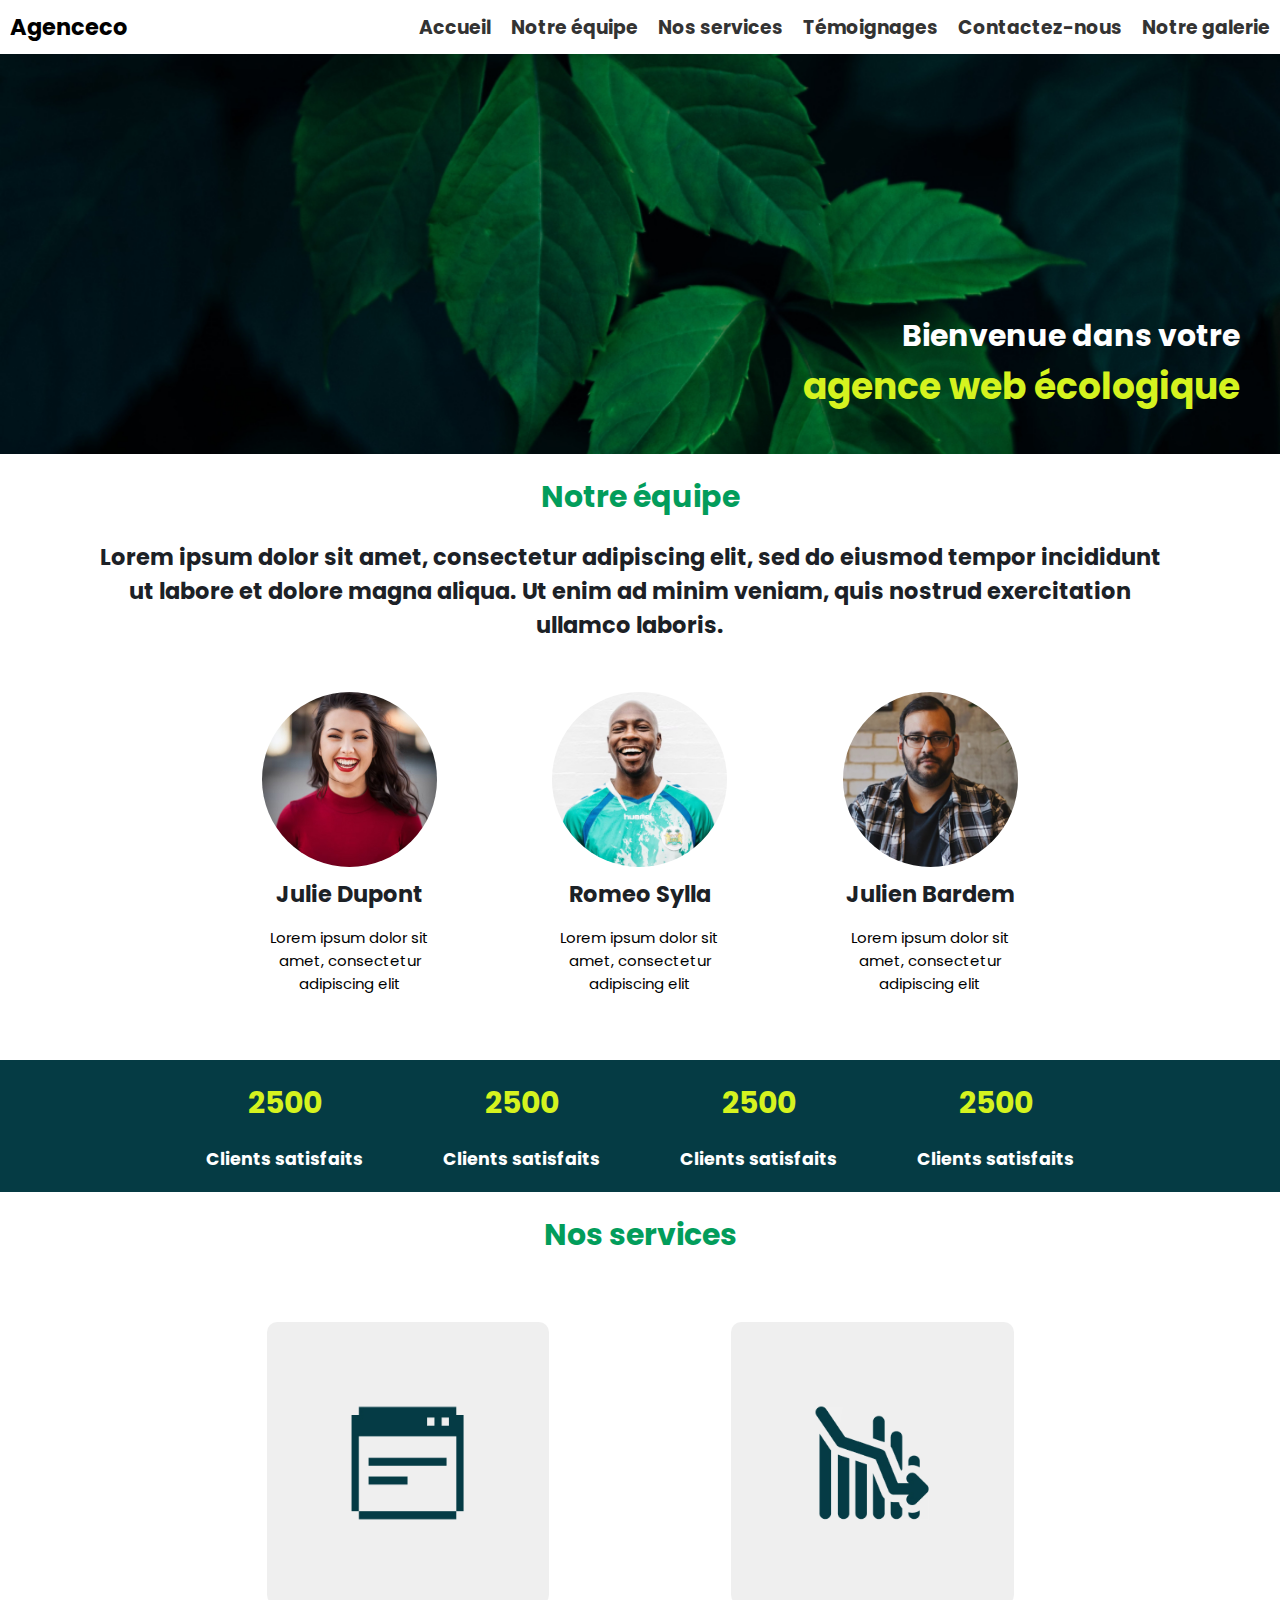
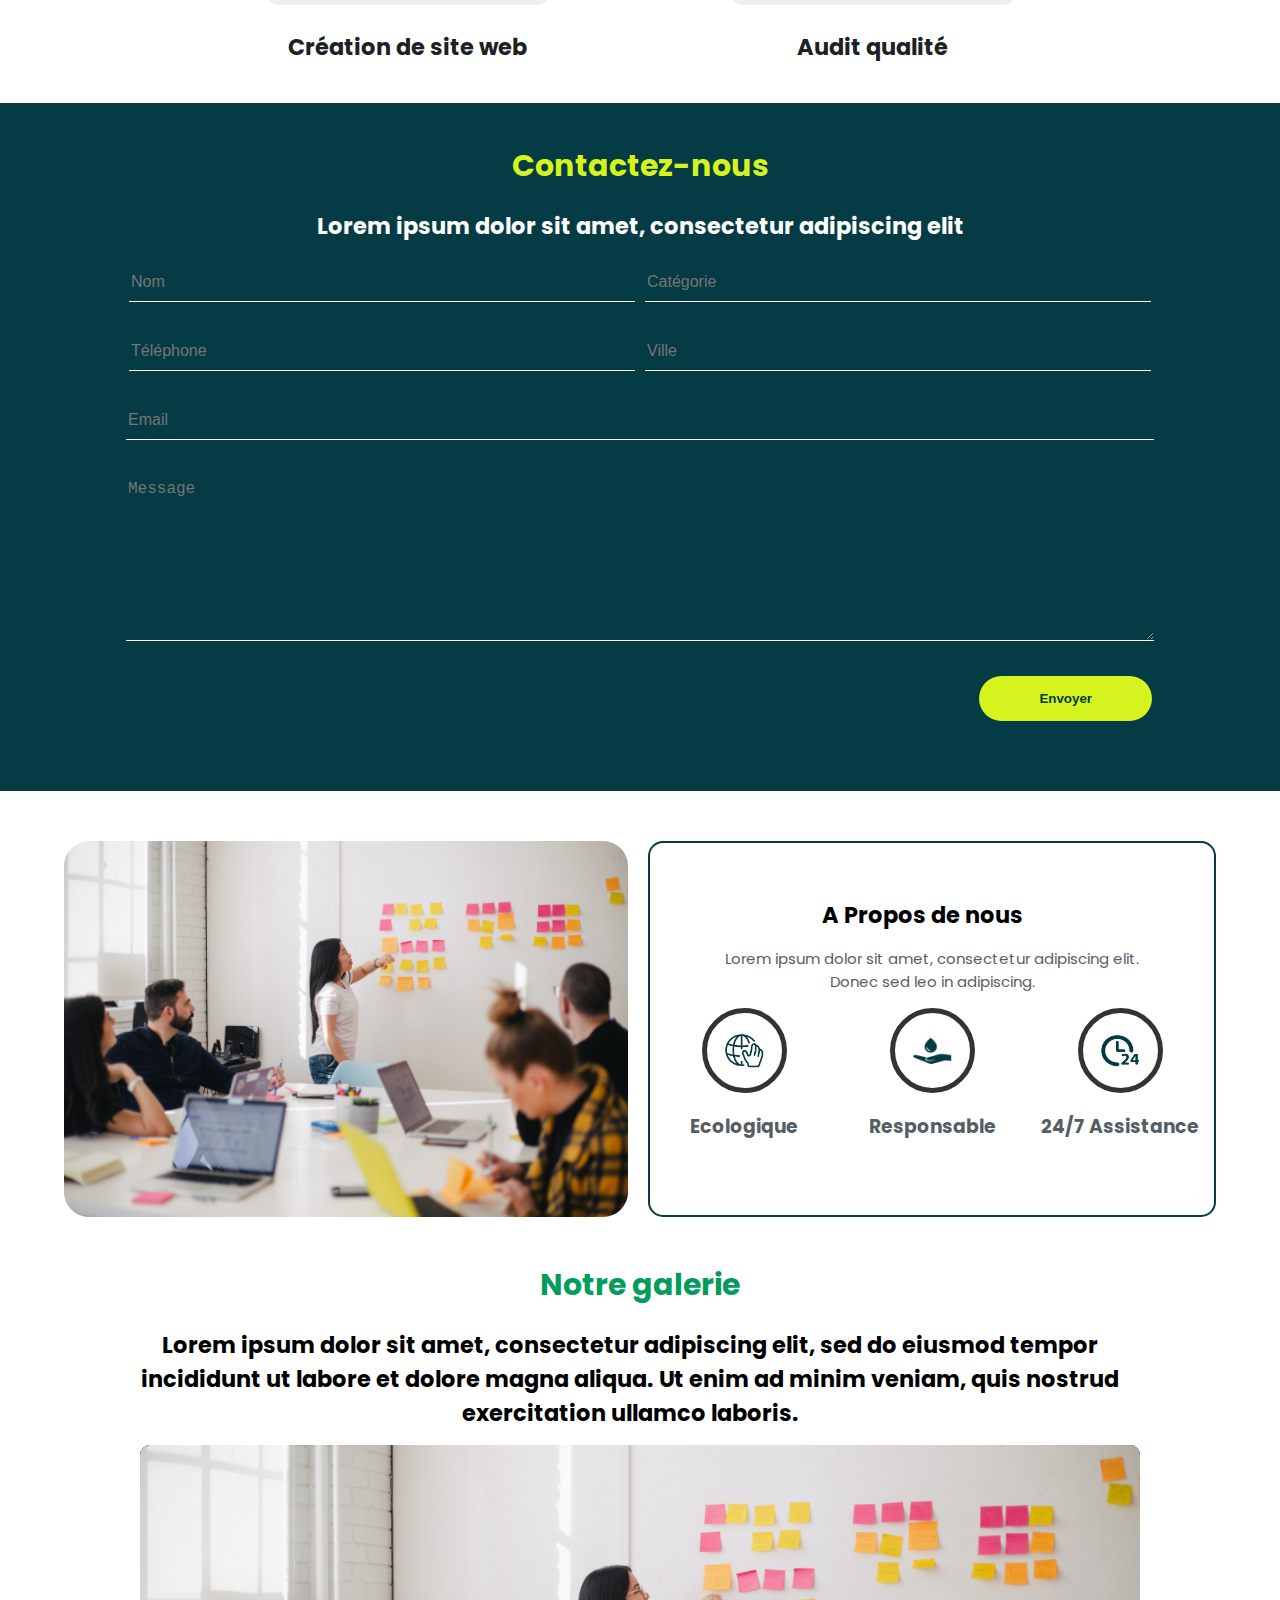
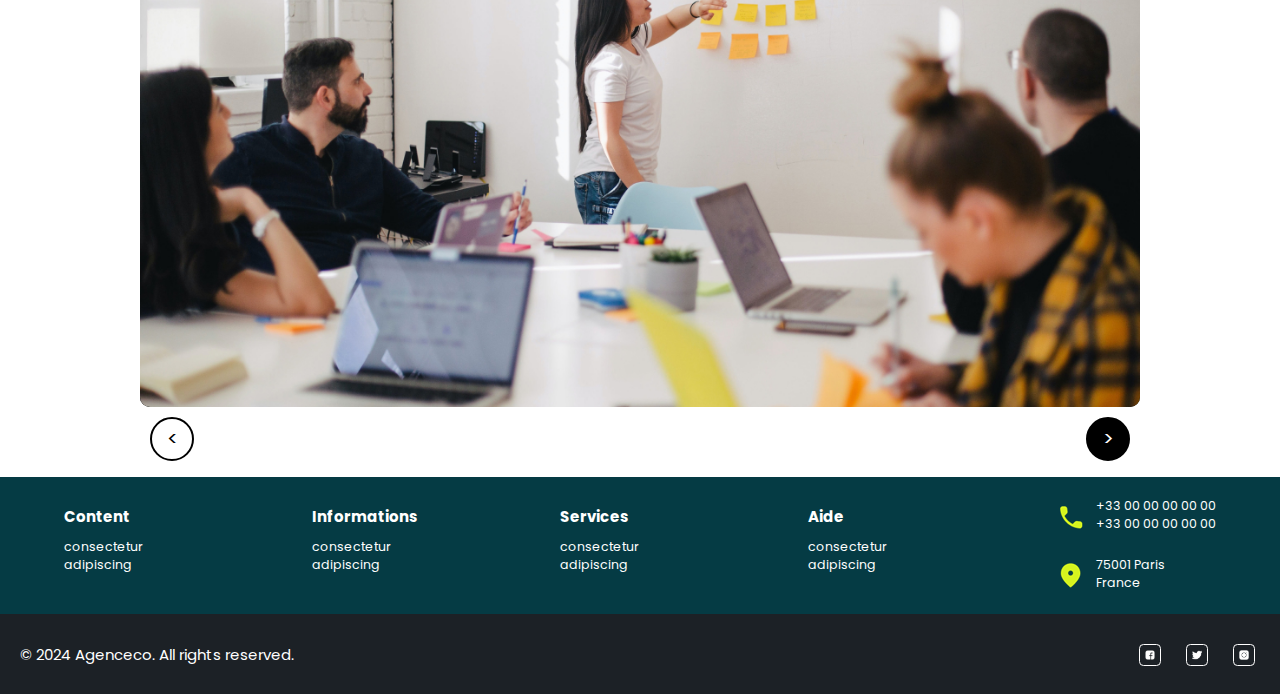
==== index.html @ 69a85680 "modification index et images" ====
<!DOCTYPE html>
<html lang="fr">
<head>
    <meta charset="UTF-8">
    <meta name="viewport" content="width=device-width, initial-scale=1.0">
    <title>Agence Web Écologique</title>
    <link rel="stylesheet" href="styles test.css">
    <link rel="stylesheet" href="https://cdnjs.cloudflare.com/ajax/libs/font-awesome/4.7.0/css/font-awesome.css" integrity="sha512-5A8nwdMOWrSz20fDsjczgUidUBR8liPYU+WymTZP1lmY9G6Oc7HlZv156XqnsgNUzTyMefFTcsFH/tnJE/+xBg==" crossorigin="anonymous" referrerpolicy="no-referrer" />
</head>

<body>
    <div class="containerpage">
<header>
    <h2>Agenc<span>eco</span></h2>
    <nav>
        <ul>
            <li><a href="#">Accueil</a></li>
            <li><a href="#">Notre équipe</a></li>
            <li><a href="#">Nos services</a></li>
            <li><a href="#">Témoignages</a></li>
            <li><a href="#">Contactez-nous</a></li>
            <li><a href="#">Notre galerie</a></li>
        </ul>
    </nav>
</header>

<section class="hero">
    <img src="images/rodion-kutsaev-049M_crau5k-unsplash 1.jpg" alt="Image de fond" class="background-image">
       <h1>Bienvenue dans votre <br><span>agence web écologique</span></h1>
</section>

<section class="equipe">
    <h1>Notre équipe</h1>
    <h2>Lorem ipsum dolor sit amet, consectetur adipiscing elit, sed do eiusmod tempor incididunt ut labore et dolore magna aliqua. Ut enim ad minim veniam, quis nostrud exercitation ullamco laboris.</h2>
    <div class="membreequipe">

        <div class="membre">
            <div class="image-container">
                <img src="images/image1.jpg" alt="Julie Dupont" class="julie">
            </div>
            <h2>Julie Dupont</h2>
            <p>Lorem ipsum dolor sit amet, consectetur adipiscing elit</p>
        </div>
        <div class="membre">
            <div class="image-container">
                <img src="images/image2.jpg" alt="Romeo Sylla" class="romeo">
            </div>
            <h2>Romeo Sylla</h2>
            <p>Lorem ipsum dolor sit amet, consectetur adipiscing elit</p>
        </div>
        <div class="membre">
            <div class="image-container">
                <img src="images/image3.jpg" alt="Julien Bardem" class="julien">
            </div>
            <h2>Julien Bardem</h2>
            <p>Lorem ipsum dolor sit amet, consectetur adipiscing elit</p>
        </div>
    </div>
</section>

<section class="temoignages">
    <div class="stat">
        <h1>2500</h1>
        <h3>Clients satisfaits</h3>
    </div>
    <div class="stat">
        <h1>2500</h1>
        <h3>Clients satisfaits</h3>
    </div>
    <div class="stat">
        <h1>2500</h1>
        <h3>Clients satisfaits</h3>
    </div>
    <div class="stat">
        <h1>2500</h1>
        <h3>Clients satisfaits</h3>
    </div>
</section>

<section class="services">
    <h1>Nos services</h1>
    <div class="service">
        <div class="image-service">
            <img src="images/Vector.png" alt="creation">
        </div>
        <h2 class="text">Création de site web</h2>
    </div>
    <div class="service">
        <div class="image-service">
            <img src="images/Vector-1.png" alt="audit">
        </div>
        <h2 class="text">Audit qualité</h2>
    </div>
</section>

<section class="contact">
    <h1>Contactez-nous</h1>
    <h2>Lorem ipsum dolor sit amet, consectetur adipiscing elit</h2>
    <form>
        <input type="text" name="nom" placeholder="Nom">
        <input type="text" name="catégorie" placeholder="Catégorie">
        <input type="text" name="telephone" placeholder="Téléphone">
        <input type="text" name="ville" placeholder="Ville">
        <input type="email" name="email" placeholder="Email">
        <textarea name="message" placeholder="Message"></textarea>
        <div class="button-container">
            <button type="submit">Envoyer</button>
        </div>
    </form>
</section>

<section class="apropos">
    <div class="container">
    <div class="left-container">
        <img src="images/jason-goodman-Oalh2MojUuk-unsplash 1.jpg" alt="a propos">
    </div>
    <div class="right-container">
        <h2>A Propos de nous</h2>
        <p>Lorem ipsum dolor sit amet, consectetur adipiscing elit. <br>Donec sed leo in adipiscing.</p>
        <div class="icons">
            <div class="icon-item">
                <div class="icon-image-container">
                    <img src="images/Vector-2.jpg" alt="eco">
                </div>
                <p>Ecologique</p>
            </div>
            <div class="icon-item">
                <div class="icon-image-container">
                    <img src="images/Vector-3.jpg" alt="responsable">
                </div>
                <p>Responsable</p>
            </div>
            <div class="icon-item">
                <div class="icon-image-container">
                    <img src="images/Vector-4.jpg" alt="24/7">
                </div>
                <p>24/7 Assistance</p>
            </div>
        </div>
    </div>
</div>
</section>

<section class="galerie">
    <h1>Notre galerie</h1>
    <h2>Lorem ipsum dolor sit amet, consectetur adipiscing elit, sed do eiusmod tempor incididunt ut labore et dolore magna aliqua. Ut enim ad minim veniam, quis nostrud exercitation ullamco laboris.</h2>
    <div class="galerie-images">
        <div class="carousel-container">
            <input type="radio" id="slide1" name="slides" checked>
            <input type="radio" id="slide2" name="slides">
            <input type="radio" id="slide3" name="slides">
            <div class="carousel">
                <div class="carousel-item">
                    <img src="images/kevin-bhagat-zNRITe8NPqY-unsplash 1.jpg" alt="galerie">
                </div>
                <div class="carousel-item">
                    <img src="images/rodion-kutsaev-049M_crau5k-unsplash 1.jpg" alt="galerie">
                </div>
                <div class="carousel-item">
                    <img src="images/jason-goodman-Oalh2MojUuk-unsplash 1.jpg" alt="galerie">
                </div>
            </div>
        </div>
        <div class="navigation">
            <label class="prev-btn" for="slide3">&lt;</label>
            <label class="next-btn" for="slide2">&gt;</label>
        </div>    
    </div>
</section>

<footer>
    <div class="footer-container">
        <div class="footer-section">
            <h3>Content</h3>
            <p>consectetur <br>adipiscing</p>
        </div>
        <div class="footer-section">
            <h3>Informations</h3>
            <p>consectetur<br>adipiscing</p>
        </div>
        <div class="footer-section">
            <h3>Services</h3>
            <p>consectetur<br>adipiscing</p>
        </div>
        <div class="footer-section">
            <h3>Aide</h3>
            <p>consectetur <br>adipiscing</p>
        </div>

        <div class="contact-info">
            <div class="contact-item">
                <img class="icon" src="images/telephone.png" alt="telephone">
                <p>+33 00 00 00 00 00<br>+33 00 00 00 00 00</p>
            </div>
            <div class="contact-item">
                <img class="icon" src="images/marqueur.png" alt="marqueur">
                <p>75001 Paris<br>France</p>
            </div>
        </div>
    </div>
    <div class="footer-container2">
        <div class="footer-bottom">
            <p>&copy; 2024 Agenceco. All rights reserved.</p>
        </div>
        <div class="footer-bottom">            
            <a href="https://www.facebook.com/" target="_blank" class="social-icon">
            <img src="images/fb.png" alt="Facebook">
        </a>
    </div>
    <div class="footer-bottom">
        <a href="https://www.x.com/" target="_blank" class="social-icon">
            <img src="images/twitter.png" alt="Twitter">
        </a>
    </div>
    <div class="footer-bottom">
        <a href="https://www.instagram.com/" target="_blank" class="social-icon">
            <img src="images/insta.png" alt="Instagram">
        </a>
        </div>
    </div>
</footer>

</div>
</body>
</html>
---- styles test.css ----
@import url('https://fonts.googleapis.com/css2?family=Poppins:ital,wght@0,100;0,200;0,300;0,400;0,500;0,600;0,700;0,800;0,900;1,100;1,200;1,300;1,400;1,500;1,600;1,700;1,800;1,900&display=swap');



/* Variables */


:root {
    font-size: 15px;
    --titre2-color: #029D5B;
    --titre-color: #1c2126;
    --background-color: #053B44;
    --text-color: #565e65;
    --yellow-color: #D5F31F;
    --h1-color: #029D5B;
    --h2-color: #1c2126;
    --h3-color: #D5F31F;
    --p-color: #000000;
    --h1-font-size: 2rem;
    --h2-font-size: 1.5rem;
    --h3-font-size: 1.25rem;
}


/* styles.css */
body, html {
    margin: 0;
    padding: 0;
    font-family: "Poppins", sans-serif;
    overflow-x: hidden;
}


@media (min-width: 1366px) {
    .containerpage {
        width: 70%;
        margin: 0 auto;
    }
}

/* header */

header {
    display: flex;
    justify-content: space-between;
    align-items: center;
    background-color: #ffffff;
    width: calc(100% - 20px);
    margin: 10px;
    overflow-x: auto;
    position: relative;
}

h2 {
    margin: 0;
    font-size: var(--h2-font-size);
    margin-right: 20px;
}

nav {
    flex: 1;
    display: flex;
    justify-content: flex-end;
    overflow-x:auto;
    white-space: nowrap;
    -webkit-overflow-scrolling: touch;
}

nav ul {
    list-style: none;
    margin: 0;
    padding: 0;
    display: flex;
    gap: 20px;
}

nav ul li {
    flex-shrink: 0;
    font-weight: bold;
}

nav ul li a {
    text-decoration: none;
    color: #333;
    font-size: var(--h3-font-size);
    align-items: center;
}

@media (max-width: 900px) {
    header {
        flex-direction: column;
        align-items: flex-start;
    }

    nav {
        width: 100%;
        justify-content: flex-start;
    }

    nav ul {
        padding-top: 10px;
    }
}


/* Section hero */

.hero {
    color: #ffffff;
    box-sizing: border-box;
    position:relative;
    height: 400px;
}

.hero .background-image {
    position: absolute;
    top: 0;
    left: 0;
    width: 100%;
    height: 100%;
    object-fit: cover;
}

.hero h1 {
    position: absolute;
    bottom: 40px;
    right: 40px;
    white-space: nowrap;
    width: auto;
    max-width: 100%;
    box-sizing: border-box;
    margin: 0;
    text-align: right;
    font-size: var(--h1-font-size);
}

.hero h1 span {
    color: #D5F31F;
    font-size: larger;
    display: inline;
}

@media (max-width: 600px) {
    .hero h1 {
        bottom: 25px;
        right: 25px;
        font-size: 6.5vw;
    }
}

/* Section equipe */

.equipe {
    width: 85%;
    margin: 0 auto;
    text-align: center;
}

.equipe h1 {
    color: var(--h1-color);
    font-size: var(--h1-font-size);
}

.equipe h2{
    color: var(--h2-color);
    font-size: var(--h2-font-size);
    margin-top: 0;
    margin-bottom: 0;
}
.equipe .membreequipe{
    display: flex;
    justify-content: center;
    width: 80%;
    margin: 0 auto;
}

.equipe .membre {
    margin: 50px;
}

.equipe .membre .image-container {
    width: 175px;
    height: 175px;
    margin: 0 auto;
    border-radius: 50%;
    display: flex;
    justify-content: center;
    align-items: center;
    overflow: hidden;
}

.equipe .membre .image-container img {
    object-fit: cover;
    object-position: center;
}

.equipe .membre .image-container .romeo {
    width: 200%;
    height: 200%;
}

.equipe .membre .image-container .julie {
    width: 120%;
    height: 120%;
    object-position: center 30%;
}

.equipe .membre .image-container .julien {
    width: 150%;
    height: 150%;
}

.equipe .membre h2 {
    margin: 10px 0 5px 0;
}

@media (max-width: 1024px) {
    .equipe .membreequipe {
        flex-direction: column; 
        align-items: center;
    }

    .equipe .membre {
        margin: 20px 0; 
    }
}


/* Section témoignages */

.temoignages {
    width: 100%;
    margin: 0 auto;
    background-color: #053B44;
    display: flex;
    color: #ffffff;
    justify-content: center;
}

.temoignages h1 {
    font-size: var(--h1-font-size);
    color: var(--h3-color);
    margin-top: 20px;
}

.temoignages h3 {
    margin-bottom: 20px;
}

.temoignages .stat {
    margin: 0 40px;
    text-align: center;
}

@media (max-width: 1024px) {
    .temoignages {
        display: grid;
        grid-template-columns: repeat(2, 1fr);
    }
}


/* Section services */

.services {
    width: 90%;
    max-width: 1200px;
    margin: 0 auto;
    text-align: center;
}

.services h1 {
    color: var(--h1-color);
    font-size: var(--h1-font-size);
    margin-bottom: 5vw;
}

.services h2 {
    color: var(--h2-color);
    font-size: var(--h2-font-size);
    margin: 2vw auto 3vw;
}

.services > .service {
    display: inline-block;
    width: 35%; 
    margin: 0 2.5%;
}

.service {
    display: flex;
    flex-direction: column;
    align-items: center;
}

.image-service {
    position: relative;
    width: 70%;
    padding-bottom: 70%;
    background-color: #00000010;
    border-radius: 10px;
    overflow: hidden;
    margin-bottom: 5vw;
    margin: 0 auto;
}

.image-service::before {
    content: "";
    display: block;
    position: absolute;
    top: 0;
    left: 0;
    width: 100%;
    height: 100%;
}

.image-service > img {
    position: absolute;
    top: 50%;
    width: 40%;
    height: 40%;
    transform: translate(-50%, -50%);
}

/* Styles pour les petits écrans (moins de 600px de largeur) */
@media screen and (max-width: 600px) {
    .services > .service {
        width: 90%;
        margin: 0 auto;
        margin-bottom: 5vw;
    }
}


/* Section contact */

.contact {
    width: 100%;
    margin: 0 auto;
    background-color: #053B44;
    color: #ffffff;
    padding: 20px 0;
    display: flex;
    flex-direction: column;
    align-items: center;
    justify-content: center;
}

.contact h1 {
    display: block;
    font-size: var(--h1-font-size);
    color: var(--h3-color);
    }

.contact h2 {
    font-size: var(--h2-font-size);
    margin-top: 0px;
    text-align: center;
    margin: 0 auto;
}

form {
    display: flex;
    flex-wrap: wrap;
    gap: 10px;
    justify-content: center;

}

input, textarea {
    
    background: transparent;
    border: none;
    border-bottom: 1px solid white;
    color: #ffffff;
    padding-top: 30px;
    padding-bottom: 10px;
    font-size: 16px;
    width: calc(40% - 10px);
}

input[type="email"], textarea {
    width: 80%;
}

textarea {
    resize: vertical;
    height: 150px;
}

.contact button {
    background-color: #D5F31F;
    color: #053B44;
    padding: 15px 60px;
    border: none;
    border-radius: 25px;
    cursor: pointer;
    margin-top: 25px;
    margin-bottom: 50px;
    font-weight: bold;
}

.button-container {
    width: 80%;
    text-align: right;
}

/* Styles pour les petits écrans (moins de 600px de largeur) */
@media screen and (max-width: 480px) {
    form {
        flex-direction: column; 
        align-items: center;
        width: 90%;
    }

    input, textarea {
        width: 80%;
    }   
}


/* Section a propos */

.apropos {
    width: 90%;
    margin: 0 auto;
    margin-top: 50px;
    text-align: center;
    display: flex;
    justify-content: center;
    gap: 20px;
}

.container {
    width: 100%;
    display: flex;
    justify-content: center;
    align-items: stretch;
    margin-bottom: 5px;
    max-height: 450px;
}

.left-container, .right-container {
    flex: 1;
    border-radius: 15px;
    display: flex;
    justify-content: center;
    align-items: center;
    overflow:hidden;
    text-align: center;
    margin-bottom: 20px;
}

.right-container {
    border: 2px solid var(--background-color);
    border-radius: 15px;
    display: flex;
    flex-direction: column;
    justify-content: center;
    align-items: center;
    width: 100%;
    height:auto;
    margin-left: 10px;
}

.left-container {
    width: 100%;
    position: relative;
    margin-right: 10px;
}

.left-container img {
    width: 100%;
    height: 100%;
    border-radius: 25px;
    object-fit: cover;
}    

.icons {
    display: flex;
    width: 100%;
    margin: 0;
    justify-content: center;
    align-items: center;
}

.icon-item {
    flex: 1;
    text-align: center;
    margin: 0 auto;
}

.icon-item p {
    font-weight: bold;
    font-size: var(--h3-font-size);
}

.icon-image-container {
    width: 75px;
    padding-top: 75px;
    border: 5px solid #333;
    border-radius: 50%;
    display: flex;
    justify-content: center;
    align-items: center;
    position: relative;
    margin: 0 auto;
}

.icon-image-container::before {
    content: "";
    display: block;
    padding-top: 0; 
}

.icon-image-container img {
    max-width: 100%;
    max-height: 100%;
    width: 50%;
    height: auto;
    position: absolute;
    top: 50%;
    left: 50%;
    transform: translate(-50%, -50%);
}

.apropos h2 {
    font-size: var(--h2-font-size);

}

.apropos h3 {
    font-size: var(--h3-font-size);
    color: var(--background-color);

}

.apropos p {
    color: var(--text-color);
    margin-left: 5px;
    margin-right: 5px;
}

/* Styles pour les appareils mobiles */
@media screen and (max-width: 1024px) {
    .apropos {
        max-height: none;
    }
 
    .container {
        flex-direction: column;
        margin: 0 auto;
        align-items: flex-start;
        max-height: none;
    }

    .left-container, .right-container {
        flex-grow: 1;
    }

    .left-container {
       display: flex;
       flex-direction: column;
       align-items: center;
       margin-bottom: 15px;
       width: 90%;
       margin: 0 auto;
    }

    .left-container img {
        max-width: 100%;
        object-fit: cover;    
    }

    .right-container {
        display: flex;
        width: 90%; 
        max-height: none;
        margin: 20px auto;
        height: auto;
        overflow: initial;
    }

    .right-container h2 {
        margin: 20px;
    }
    .icons {
        flex-direction: column;
    }
}  


/* Section galerie */

.galerie {
    width: 90%;
    max-width: 1000px;
    margin: 0 auto;
    text-align: center;
}

.carousel-container {
    width: 100%;
    max-width: 1000px;
    padding-top: 56.25%; /* 16:9 Aspect Ratio */
    position: relative;
    overflow: hidden;
    margin-bottom: 10px;
}

.carousel-item {
    flex: 0 0 100%;
}

.carousel-item img {
    border-radius: 10px;
    width: 100%;
    height: 100%;
    object-fit: cover;
    position: absolute;
    top: 0;
    left: 0;
}

.carousel {
    display: flex;
    transition: transform 0.5s ease; 
    width: 100%;
}

.navigation {
    display: flex;
    justify-content: center;
    position: relative;
}

.prev-btn,
.next-btn {
    cursor: pointer;
    font-size: 20px;
    width: 40px;
    height: 40px;
    border-radius: 50%;
    display: flex;
    text-align: center;
    justify-content: center;
    align-items: center;
    position: absolute;
}

.prev-btn {
    background-color: white;
    border: 2px solid black;
    left: 10px;
}

.next-btn {
    background-color: black;
    color: white;
    border: 2px solid black;
    right: 10px;
}

/* Cache les boutons radio */
.carousel-container input[type="radio"] {
    display: none;
}

/* Contrôle la position du carousel */
#slide1:checked ~ .carousel-container .carousel {
    transform: translateX(0);
}

#slide2:checked ~ .carousel-container .carousel {
    transform: translateX(-1000px);
}

#slide3:checked ~ .carousel-container .carousel {
    transform: translateX(-2000px);
}

.galerie h1 {
    font-size: var(--h1-font-size);
    color: var(--h1-color);
}

.galerie h2 {
    font-size: var(--h2-font-size);
    margin-bottom: 15px;
}

/* Styles pour les appareils mobiles */
@media screen and (max-width: 768px) {
    .prev-btn,
    .next-btn {
        width: 30px;
        height: 30px;
        font-size: 16px;
    }
}

@media screen and (max-width: 480px) {
    .prev-btn,
    .next-btn {
        width: 25px;
        height: 25px;
        font-size: 14px;
    }
}


/* Style pour le footer */

footer {
    width: 100%;
    height: auto;
    color: white;
    background-color: var(--background-color);
    margin: 60px auto 0;
    justify-content: center;
}

.footer-container {
    display: flex;
    flex-wrap: wrap;
    justify-content: center;
    align-items: center;
    width: 90%;
    margin: 0 auto;
    padding: 10px;
}

.footer-container p {
    font-size: smaller;
    margin-top: 10px;
}

.footer-section {
    flex: 1;
    text-align: left;
}

.footer-section h3 {
    font-size: var(--h4-font-size);
    margin: 0;
}

.contact-info {
    text-align: left;
}
.contact-item {
    display: flex;
    align-items: center;
}

.contact-item .icon {
    margin-right: 10px; 
}

.contact-item::before {
    content: '';
    display: none;
    width: 20px;
    height: 20px;
    margin-right: 10px;
    background-size: cover;
}

.footer-container2 {
    width: 100%;
    height: 80px;
    background-color:var(--titre-color);
    background-size: 100% auto;
    display: flex;
    justify-content: space-between;
    align-items: center;
    padding: 0 20px;
    margin: 0 auto;
    box-sizing: border-box;
}

.social-icon {
    display: inline-flex;
    justify-content: center;
    align-items: center;
    width: 20px;
    height: 20px;
    margin: 0 5px;
    border: 1px solid #ffffff;
    border-radius: 20%;
    overflow: hidden;
}
.social-icon img {
    width: 50%;
    height: 50%;
}

.footer-bottom:first-child {
    margin-right: auto;
}

.footer-bottom:not(:first-child) {
    margin-left: 15px;
}


/* Styles pour les appareils mobiles */
@media only screen and (max-width: 768px) {
    .footer-container {
        display: flex;
        flex-wrap: wrap;
        justify-content: center;
        align-items: flex-start;
        width: 90%;
        margin: 0 auto;
    }

    .footer-section {
        flex: 0 0 calc(25p - 20px);
        text-align: center;
    }

    .contact-info {
        display: flex;
        justify-content: center;
        margin: 0 auto;
        padding: 0;
    }
    
    .contact-item {
        flex: 0 0 calc(50% - 20px);
    }

    .contact-item p {
        white-space: nowrap;
    }

    .contact-item img[alt="marqueur"] {
        margin-left: 10px;
    }

    .contact-item .icon {
        margin-right: 10px; 
        width: 20px; 
        height: 20px; 
    }
}
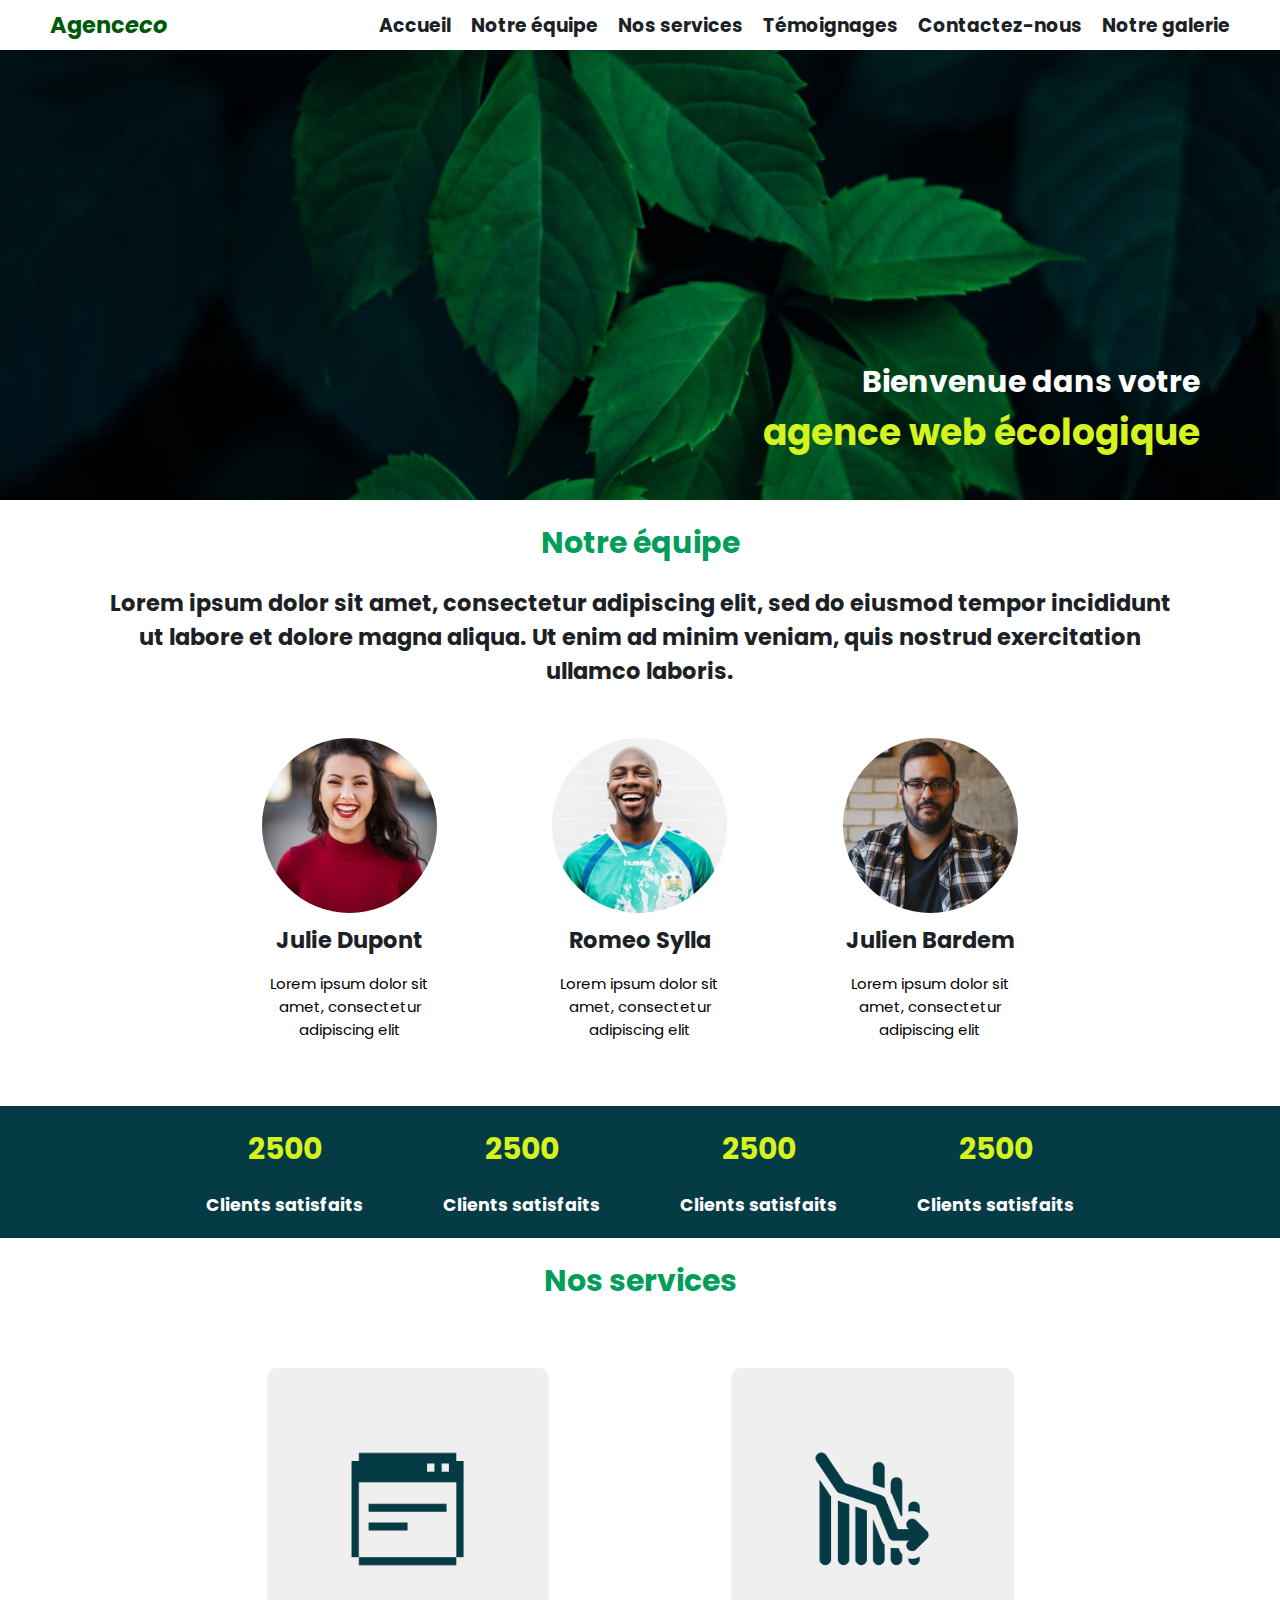
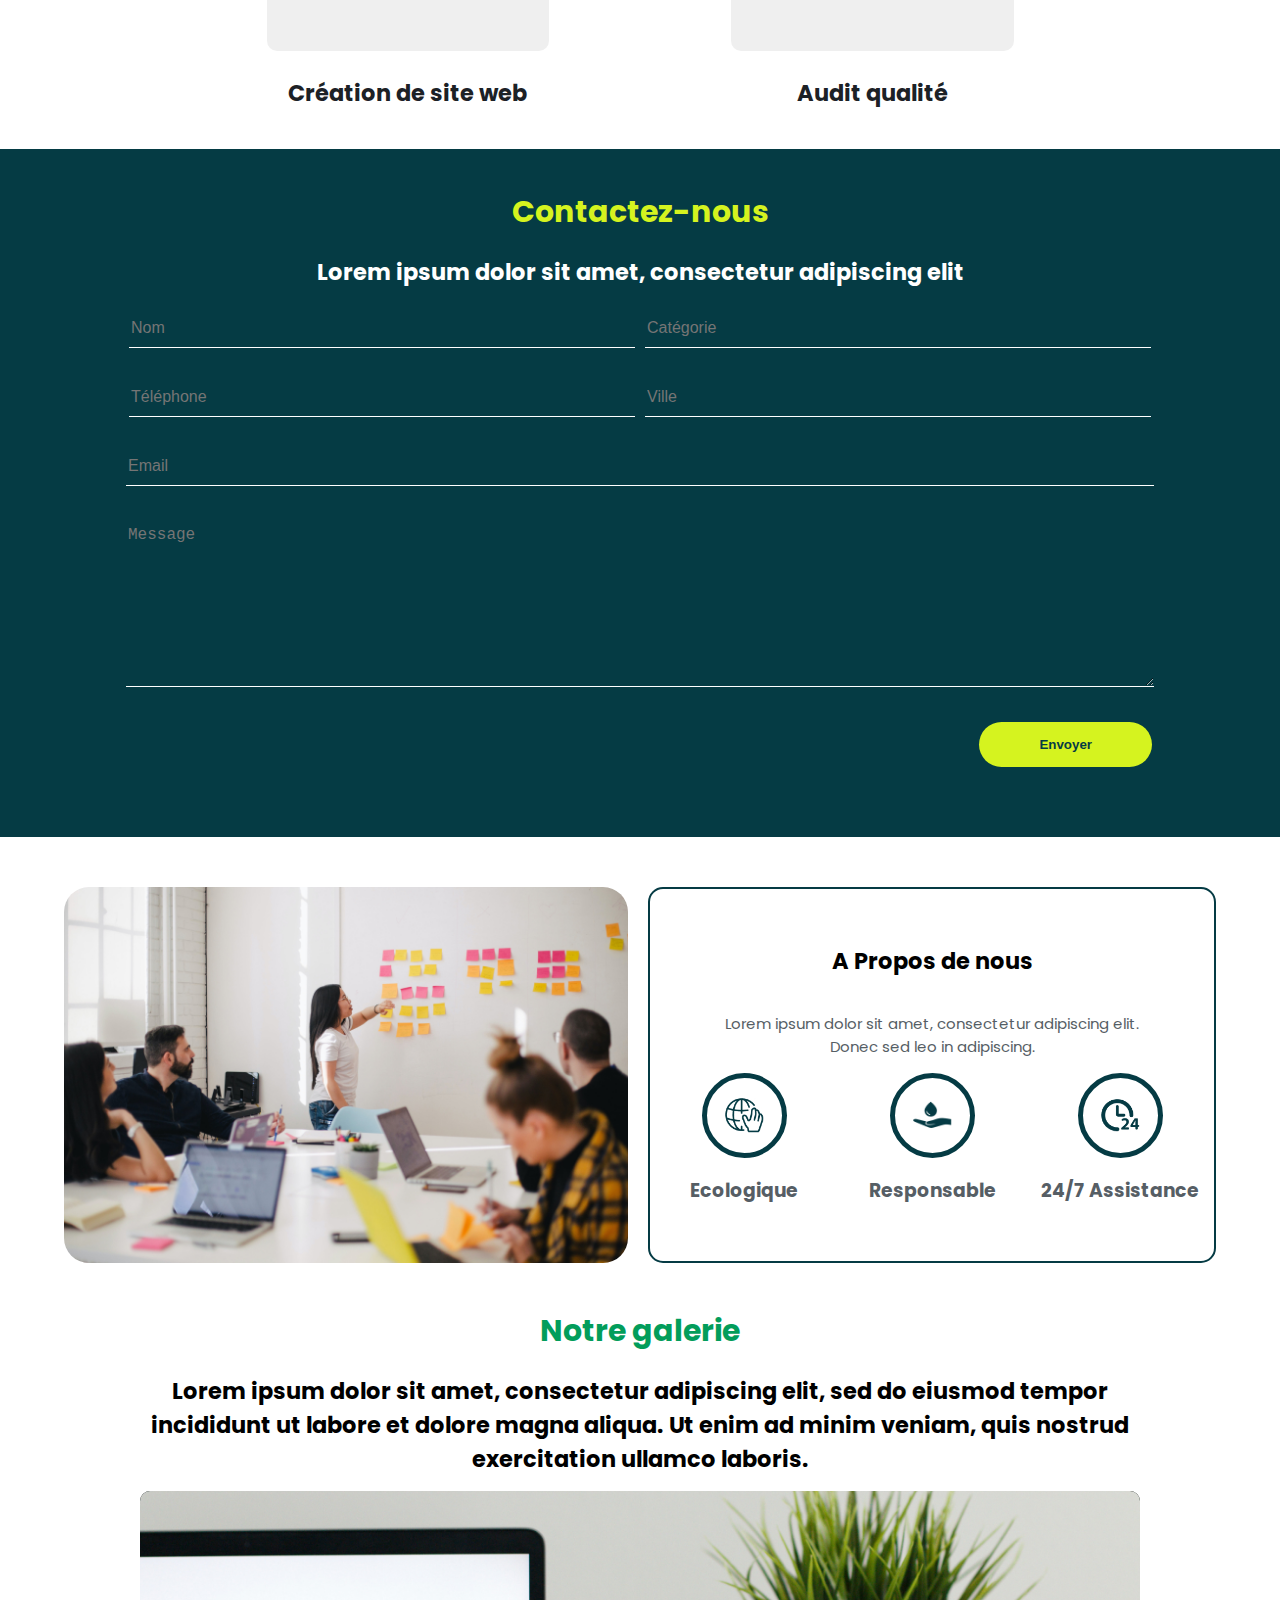
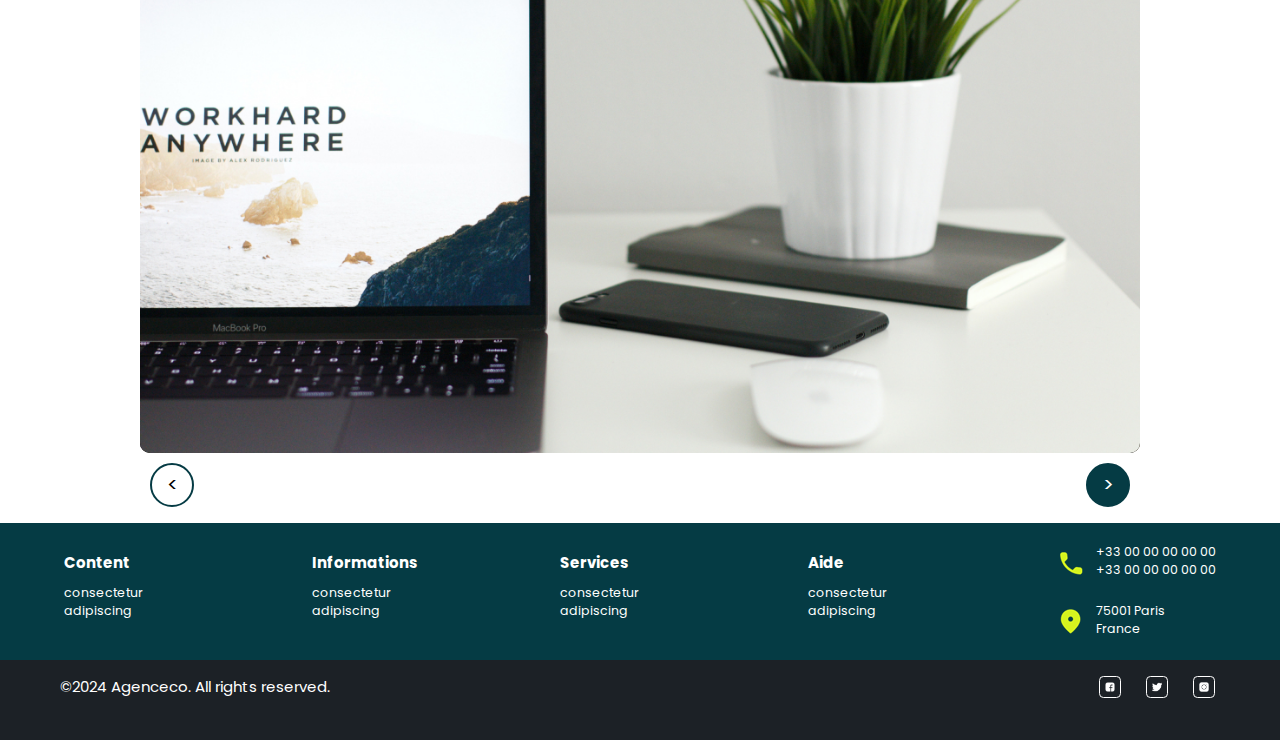
==== commit b0e7b575: "finalisationprojet" ====
--- a/index.html
+++ b/index.html
@@ -4,36 +4,49 @@
     <meta charset="UTF-8">
     <meta name="viewport" content="width=device-width, initial-scale=1.0">
     <title>Agence Web Écologique</title>
-    <link rel="stylesheet" href="styles test.css">
-    <link rel="stylesheet" href="https://cdnjs.cloudflare.com/ajax/libs/font-awesome/4.7.0/css/font-awesome.css" integrity="sha512-5A8nwdMOWrSz20fDsjczgUidUBR8liPYU+WymTZP1lmY9G6Oc7HlZv156XqnsgNUzTyMefFTcsFH/tnJE/+xBg==" crossorigin="anonymous" referrerpolicy="no-referrer" />
+    <link rel="stylesheet" href="styles.css">
+    <link rel="stylesheet" href="https://cdnjs.cloudflare.com/ajax/libs/font-awesome/4.7.0/css/font-awesome.css" integrity="sha512-5A8nwdMOWrSz20fDsjczgUidUBR8liPYU+WymTZP1lmY9G6Oc7HlZv156XqnsgNUzTyMefFTcsFH/tnJE/+xBg==" crossorigin="anonymous" referrerpolicy="no-referrer">
 </head>
 
 <body>
-    <div class="containerpage">
-<header>
-    <h2>Agenc<span>eco</span></h2>
-    <nav>
-        <ul>
-            <li><a href="#">Accueil</a></li>
-            <li><a href="#">Notre équipe</a></li>
-            <li><a href="#">Nos services</a></li>
-            <li><a href="#">Témoignages</a></li>
-            <li><a href="#">Contactez-nous</a></li>
-            <li><a href="#">Notre galerie</a></li>
-        </ul>
-    </nav>
-</header>
-
-<section class="hero">
-    <img src="images/rodion-kutsaev-049M_crau5k-unsplash 1.jpg" alt="Image de fond" class="background-image">
-       <h1>Bienvenue dans votre <br><span>agence web écologique</span></h1>
-</section>
-
-<section class="equipe">
+<section id="accueil">
+    <header>
+    <div class="menubar">
+        <h2>Agenc<span>eco</span></h2>
+        <nav>
+            <ul>
+            <li><a href="#accueil">Accueil</a></li>
+            <li><a href="#equipe">Notre équipe</a></li>
+            <li><a href="#services">Nos services</a></li>
+            <li><a href="#temoignages">Témoignages</a></li>
+            <li><a href="#contact">Contactez-nous</a></li>
+            <li><a href="#galerie">Notre galerie</a></li>
+            </ul>
+        </nav>
+    </div>
+    </header>
+</section>
+
+
+<section id="home" class="hero">
+    <a href="#vr-scene" class="hero-link">Visualiser une destination</a>
+    <h1><a href="#apropos">Bienvenue dans votre <br><span>agence web écologique</span></a></h1>
+</section>
+
+<div id="vr-scene" class="vr-scene">
+    <a href="#home" class="back-link">Retour</a>
+        <iframe
+            style="width: 100%; height: 100%; display: block; margin: 20px auto; border: 0 none; max-width: 880px; border-radius: 8px; box-shadow: 0 1px 1px rgba(0,0,0,0.11),0 2px 2px rgba(0,0,0,0.11),0 4px 4px rgba(0,0,0,0.11),0 6px 8px rgba(0,0,0,0.11),0 8px 16px rgba(0,0,0,0.11);"
+            src="https://panoraven.com/fr/embed/ChtWZRKSeO"
+            allowfullscreen=""
+            allow="accelerometer; magnetometer; gyroscope"></iframe>
+</div>
+
+
+<section id="equipe" class="equipe">
     <h1>Notre équipe</h1>
     <h2>Lorem ipsum dolor sit amet, consectetur adipiscing elit, sed do eiusmod tempor incididunt ut labore et dolore magna aliqua. Ut enim ad minim veniam, quis nostrud exercitation ullamco laboris.</h2>
     <div class="membreequipe">
-
         <div class="membre">
             <div class="image-container">
                 <img src="images/image1.jpg" alt="Julie Dupont" class="julie">
@@ -58,26 +71,26 @@
     </div>
 </section>
 
-<section class="temoignages">
-    <div class="stat">
-        <h1>2500</h1>
-        <h3>Clients satisfaits</h3>
-    </div>
-    <div class="stat">
-        <h1>2500</h1>
-        <h3>Clients satisfaits</h3>
-    </div>
-    <div class="stat">
-        <h1>2500</h1>
-        <h3>Clients satisfaits</h3>
-    </div>
-    <div class="stat">
-        <h1>2500</h1>
-        <h3>Clients satisfaits</h3>
-    </div>
-</section>
-
-<section class="services">
+<section id="temoignages" class="temoignages">
+    <div class="stat">
+        <h1>2500</h1>
+        <h3>Clients satisfaits</h3>
+    </div>
+    <div class="stat">
+        <h1>2500</h1>
+        <h3>Clients satisfaits</h3>
+    </div>
+    <div class="stat">
+        <h1>2500</h1>
+        <h3>Clients satisfaits</h3>
+    </div>
+    <div class="stat">
+        <h1>2500</h1>
+        <h3>Clients satisfaits</h3>
+    </div>
+</section>
+
+<section id="services" class="services">
     <h1>Nos services</h1>
     <div class="service">
         <div class="image-service">
@@ -93,7 +106,7 @@
     </div>
 </section>
 
-<section class="contact">
+<section id="contact" class="contact">
     <h1>Contactez-nous</h1>
     <h2>Lorem ipsum dolor sit amet, consectetur adipiscing elit</h2>
     <form>
@@ -109,10 +122,11 @@
     </form>
 </section>
 
-<section class="apropos">
+
+<section id="apropos" class="apropos">
     <div class="container">
     <div class="left-container">
-        <img src="images/jason-goodman-Oalh2MojUuk-unsplash 1.jpg" alt="a propos">
+        <img src="images/jason-goodman-Oalh2MojUuk-unsplash1.jpg" alt="a propos">
     </div>
     <div class="right-container">
         <h2>A Propos de nous</h2>
@@ -138,32 +152,29 @@
             </div>
         </div>
     </div>
-</div>
-</section>
-
-<section class="galerie">
+    </div>
+</section>
+
+<section id="galerie" class="galerie">
     <h1>Notre galerie</h1>
     <h2>Lorem ipsum dolor sit amet, consectetur adipiscing elit, sed do eiusmod tempor incididunt ut labore et dolore magna aliqua. Ut enim ad minim veniam, quis nostrud exercitation ullamco laboris.</h2>
     <div class="galerie-images">
         <div class="carousel-container">
-            <input type="radio" id="slide1" name="slides" checked>
-            <input type="radio" id="slide2" name="slides">
-            <input type="radio" id="slide3" name="slides">
             <div class="carousel">
                 <div class="carousel-item">
-                    <img src="images/kevin-bhagat-zNRITe8NPqY-unsplash 1.jpg" alt="galerie">
+                    <img src="images/jason-goodman-Oalh2MojUuk-unsplash1.jpg" alt="galerie">
                 </div>
                 <div class="carousel-item">
-                    <img src="images/rodion-kutsaev-049M_crau5k-unsplash 1.jpg" alt="galerie">
+                    <img src="images/rodion-kutsaev-049M_crau5k-unsplash1.jpg" alt="galerie">
                 </div>
                 <div class="carousel-item">
-                    <img src="images/jason-goodman-Oalh2MojUuk-unsplash 1.jpg" alt="galerie">
+                    <img src="images/kevin-bhagat-zNRITe8NPqY-unsplash1.jpg" alt="galerie">
                 </div>
             </div>
         </div>
         <div class="navigation">
-            <label class="prev-btn" for="slide3">&lt;</label>
-            <label class="next-btn" for="slide2">&gt;</label>
+            <label class="prev-btn">&lt;</label>
+            <label class="next-btn">&gt;</label>
         </div>    
     </div>
 </section>
@@ -199,8 +210,9 @@
         </div>
     </div>
     <div class="footer-container2">
+    <div class="content">
         <div class="footer-bottom">
-            <p>&copy; 2024 Agenceco. All rights reserved.</p>
+            <p>&copy;2024 Agenceco. All rights reserved.</p>
         </div>
         <div class="footer-bottom">            
             <a href="https://www.facebook.com/" target="_blank" class="social-icon">
@@ -218,8 +230,9 @@
         </a>
         </div>
     </div>
+    </div>
 </footer>
 
-</div>
+
 </body>
 </html>--- a/styles.css
+++ b/styles.css
@@ -0,0 +1,1029 @@
+@import url('https://fonts.googleapis.com/css2?family=Poppins:ital,wght@0,100;0,200;0,300;0,400;0,500;0,600;0,700;0,800;0,900;1,100;1,200;1,300;1,400;1,500;1,600;1,700;1,800;1,900&display=swap');
+
+/* Variables */
+
+
+:root {
+    font-size: 15px;
+    --titre2-color: #029D5B;
+    --titre-color: #1c2126;
+    --background-color: #053B44;
+    --text-color: #565e65;
+    --yellow-color: #D5F31F;
+    --h1-color: #029D5B;
+    --h2-color: #1c2126;
+    --h3-color: #D5F31F;
+    --p-color: #000000;
+    --h1-font-size: 2rem;
+    --h2-font-size: 1.5rem;
+    --h3-font-size: 1.25rem;
+}
+
+
+/* styles.css */
+
+body, html {
+    margin: 0;
+    padding: 0;
+    font-family: "Poppins", sans-serif;
+    overflow-x: hidden;
+}
+
+/* header */
+
+header {
+    width: 100%;
+    height: 50px;
+    background-color:#ffffff;
+    background-size: 100% auto;
+    margin: 0 auto; 
+    position: fixed;
+    z-index: 1000;
+    align-content: center;
+}
+
+header h2 {
+    margin: 0;
+    font-size: var(--h2-font-size);
+    margin-right: 20px;
+    margin-left: 10px;
+    color: #005907;
+}
+
+header span {
+    font-style: italic;
+}
+
+.menubar {
+    display: flex;
+    justify-content: space-between;
+    align-items: center;
+    margin: 0 auto;
+    background-color: #ffffff;
+    width: 100%;
+    max-width: 1200px;
+    overflow-x: auto;
+}
+
+nav {
+    flex: 1;
+    display: flex;
+    justify-content: flex-end;
+    overflow-x:auto;
+    white-space: nowrap;
+    -webkit-overflow-scrolling: touch;
+}
+
+nav ul {
+    list-style: none;
+    margin: 0;
+    padding: 0;
+    display: flex;
+    gap: 20px;
+    margin-left: 10px;
+    margin-right: 10px;
+}
+
+nav ul li {
+    flex-shrink: 0;
+    font-weight: bold;
+}
+
+nav ul li a {
+    text-decoration: none;
+    color: var(--titre-color);
+    font-size: var(--h3-font-size);
+    align-items: center;
+}
+
+/* Styles pour les tablettes */
+@media (max-width: 1024px) {
+    .menubar {
+        flex-direction: column;
+        align-items: flex-start;
+    }
+    nav {
+        width: 100%;
+        justify-content: flex-start;
+    }
+
+    nav ul {
+        padding-top: 10px;
+    }
+}
+
+/* Styles pour les mobiles */
+@media (max-width: 600px) {
+    .menubar ul li a {
+        font-size: 4.5vw; 
+    }
+
+    .menubar h2{
+        font-size: 5.5vw; 
+    }
+}
+
+
+/* Section hero */
+
+.hero {
+    box-sizing: border-box;
+    position:relative;
+    height: 500px;
+    max-width: 1200px;
+    margin: 0 auto;
+}
+
+.hero::before {
+    content: "";
+    position: absolute;
+    top: 0;
+    left: 50%;
+    transform: translateX(-50%);
+    width: 100vw;
+    height: 100%;
+    background-image: url('images/rodion-kutsaev-049M_crau5k-unsplash1.jpg');
+    background-size:cover;
+    background-position: center;
+    z-index: -1;
+}
+
+.hero h1 {
+    position: absolute;
+    bottom: 40px;
+    right: 40px;
+    white-space: nowrap;
+    width: auto;
+    max-width: 100%;
+    box-sizing: border-box;
+    margin: 0;
+    text-align: right;
+    font-size: var(--h1-font-size);
+    z-index: 1;
+}
+
+.hero h1 a,
+  .hero h1 a:visited {
+    color: white;
+    text-decoration: none;
+  }
+
+.hero h1 span {
+    color: #D5F31F;
+    font-size: larger;
+    display: inline;
+}
+
+.hero-link {
+    position: absolute;
+    top: 0;
+    left: 0;
+    width: 100%;
+    height: 100%;
+    z-index: 0;
+}
+
+/* Styles pour les mobiles */
+@media (max-width: 600px) {
+    .hero h1 {
+        bottom: 15px;
+        right: 15px;
+        font-size: 6vw;
+    }
+
+    .hero {
+        height: 100vw;
+    }
+}
+
+
+/* Section A-Frame */
+.vr-scene {
+    position: fixed;
+    display: none;
+    width: 100%;
+    height: 75%;
+    background: rgba(0, 0, 0, 0.5);
+    z-index: 1000;
+    justify-content: center;
+    align-items: center;
+    overflow: auto;
+    top: 0;
+    left: 0;
+}
+
+#vr-scene:target {
+    display: flex;
+}
+
+.vr-scene a-sky {
+    display: block;
+    position: absolute;
+    z-index: 1000;
+    width: 100%;
+    height: 100%;
+    object-fit: cover;
+    top:0;
+    left: 0;
+}
+
+.back-link {
+    position: absolute;
+    top: 20px;
+    left: 20px;
+    color: white;
+    font-size: 1.5em;
+    text-decoration: none;
+    background: rgba(0, 0, 0, 0.5);
+    padding: 10px;
+    border-radius: 5px;
+    z-index: 2000;
+}
+
+/* Styles pour les tablettes */
+@media only screen and (max-width: 1024px) {
+    .vr-scene {
+        height: 50%;
+    }
+}
+
+.back-link {
+    right: 15px;
+    left: initial;
+}
+
+/* Styles pour les mobiles */
+@media only screen and (max-width: 600px) {
+    .vr-scene {
+        width: 100%;
+        height: 50%;
+        justify-content: center;
+    }
+
+    .back-link {
+        font-size: 1.2em;
+        padding: 8px;
+        top: 10px;
+        left: initial; 
+        right: 15px;
+    }
+
+    .hero h1 {
+        bottom: 15px;
+        right: 15px;
+        font-size: 6vw;
+    }
+
+    .hero {
+        height: 100vw;
+    }
+}
+
+/* Section equipe */
+
+.equipe {
+    width: 85%;
+    margin: 0 auto;
+    text-align: center;
+    max-width: 1200px;
+}
+
+.equipe h1 {
+    color: var(--h1-color);
+    font-size: var(--h1-font-size);
+}
+
+.equipe h2{
+    color: var(--h2-color);
+    font-size: var(--h2-font-size);
+    margin-top: 0;
+    margin-bottom: 0;
+}
+.equipe .membreequipe{
+    display: flex;
+    justify-content: center;
+    width: 80%;
+    margin: 0 auto;
+}
+
+.equipe .membre {
+    margin: 50px;
+}
+
+.equipe .membre .image-container {
+    width: 175px;
+    height: 175px;
+    margin: 0 auto;
+    border-radius: 50%;
+    display: flex;
+    justify-content: center;
+    align-items: center;
+    overflow: hidden;
+}
+
+.equipe .membre .image-container img {
+    object-fit: cover;
+    object-position: center;
+}
+
+.equipe .membre .image-container .romeo {
+    width: 200%;
+    height: 200%;
+}
+
+.equipe .membre .image-container .julie {
+    width: 120%;
+    height: 120%;
+    object-position: center 30%;
+}
+
+.equipe .membre .image-container .julien {
+    width: 150%;
+    height: 150%;
+}
+
+.equipe .membre h2 {
+    margin: 10px 0 5px 0;
+}
+
+/* Styles pour les mobiles */
+@media (max-width: 600px) {
+    .equipe .membreequipe {
+        flex-direction: column; 
+        align-items: center;
+    }
+
+    .equipe .membre {
+        margin: 20px 0; 
+    }
+
+    .equipe h1{
+        font-size: 6vw; 
+    }
+
+    .equipe h2{
+        font-size: 5vw; 
+    }
+}
+
+
+/* Section témoignages */
+
+.temoignages {
+    width: 100%;
+    margin: 0 auto;
+    background-color: #053B44;
+    display: flex;
+    color: #ffffff;
+    justify-content: center;
+}
+
+.temoignages h1 {
+    font-size: var(--h1-font-size);
+    color: var(--h3-color);
+    margin-top: 20px;
+}
+
+.temoignages h3 {
+    margin-bottom: 20px;
+}
+
+.temoignages .stat {
+    margin: 0 40px;
+    text-align: center;
+}
+
+/* Styles pour les mobiles */
+@media (max-width: 600px) {
+    .temoignages {
+        display: grid;
+        grid-template-columns: repeat(2, 1fr);
+    }
+
+    .temoignages h1{
+        font-size: 6vw; 
+    }
+
+    .temoignages h3{
+        font-size: 4vw; 
+    }
+}
+
+
+/* Section services */
+
+.services {
+    width: 90%;
+    max-width: 1200px;
+    margin: 0 auto;
+    text-align: center;
+}
+
+.services h1 {
+    color: var(--h1-color);
+    font-size: var(--h1-font-size);
+    margin-bottom: 5vw;
+}
+
+.services h2 {
+    color: var(--h2-color);
+    font-size: var(--h2-font-size);
+    margin: 2vw auto 3vw;
+}
+
+.services > .service {
+    display: inline-block;
+    width: 35%; 
+    margin: 0 2.5%;
+}
+
+.service {
+    display: flex;
+    flex-direction: column;
+    align-items: center;
+}
+
+.image-service {
+    position: relative;
+    width: 70%;
+    padding-bottom: 70%;
+    background-color: #00000010;
+    border-radius: 10px;
+    overflow: hidden;
+    margin-bottom: 5vw;
+    margin: 0 auto;
+}
+
+.image-service::before {
+    content: "";
+    display: block;
+    position: absolute;
+    top: 0;
+    left: 0;
+    width: 100%;
+    height: 100%;
+}
+
+.image-service > img {
+    position: absolute;
+    top: 50%;
+    width: 40%;
+    height: 40%;
+    transform: translate(-50%, -50%);
+}
+
+/* Styles pour les mobiles */
+@media screen and (max-width: 600px) {
+    .services > .service {
+        width: 90%;
+        margin: 0 auto;
+        margin-bottom: 5vw;
+    }
+
+    .services h1{
+        font-size: 6vw; 
+    }
+
+    .services h2{
+        font-size: 5vw; 
+    }
+}
+
+
+/* Section contact */
+
+.contact {
+    width: 100%;
+    margin: 0 auto;
+    background-color: #053B44;
+    color: #ffffff;
+    padding: 20px 0;
+    display: flex;
+    flex-direction: column;
+    align-items: center;
+    justify-content: center;
+}
+
+.contact h1 {
+    display: block;
+    font-size: var(--h1-font-size);
+    color: var(--h3-color);
+    }
+
+.contact h2 {
+    font-size: var(--h2-font-size);
+    margin-top: 0px;
+    text-align: center;
+    margin: 0 auto;
+}
+
+form {
+    display: flex;
+    flex-wrap: wrap;
+    gap: 10px;
+    justify-content: center;
+
+}
+
+input, textarea {
+    
+    background: transparent;
+    border: none;
+    border-bottom: 1px solid white;
+    color: #ffffff;
+    padding-top: 30px;
+    padding-bottom: 10px;
+    font-size: 16px;
+    width: calc(40% - 10px);
+}
+
+input[type="email"], textarea {
+    width: 80%;
+}
+
+textarea {
+    resize: vertical;
+    height: 150px;
+}
+
+.contact button {
+    background-color: var(--h3-color);
+    color: var(--background-color);
+    padding: 15px 60px;
+    border: none;
+    border-radius: 25px;
+    cursor: pointer;
+    margin-top: 25px;
+    margin-bottom: 50px;
+    font-weight: bold;
+}
+
+.button-container {
+    width: 80%;
+    text-align: right;
+}
+
+/* Styles pour les mobiles */
+@media screen and (max-width: 600px) {
+    form {
+        flex-direction: column; 
+        align-items: center;
+        width: 90%;
+    }
+
+    input, textarea {
+        width: 80%;
+    }   
+
+    .contact h1{
+        font-size: 6vw; 
+    }
+
+    .contact h2{
+        font-size: 5vw; 
+    }
+}
+
+
+/* Section a propos */
+
+.apropos {
+    max-width: 1200px;
+    width: 90%;
+    margin: 0 auto;
+    margin-top: 50px;
+    text-align: center;
+    display: flex;
+    justify-content: center;
+    gap: 20px;
+}
+
+.container {
+    width: 100%;
+    display: flex;
+    justify-content: center;
+    align-items: stretch;
+    margin-bottom: 5px;
+    max-height: 450px;
+}
+
+.left-container, .right-container {
+    flex: 1;
+    border-radius: 15px;
+    display: flex;
+    justify-content: center;
+    align-items: center;
+    overflow:hidden;
+    text-align: center;
+    margin-bottom: 20px;
+}
+
+.right-container {
+    border: 2px solid var(--background-color);
+    border-radius: 15px;
+    display: flex;
+    flex-direction: column;
+    justify-content: center;
+    align-items: center;
+    width: 100%;
+    height:auto;
+    margin-left: 10px;
+}
+
+.left-container {
+    width: 100%;
+    position: relative;
+    margin-right: 10px;
+}
+
+.left-container img {
+    width: 100%;
+    height: 100%;
+    border-radius: 25px;
+    object-fit: cover;
+}    
+
+.icons {
+    display: flex;
+    width: 100%;
+    margin: 0;
+    justify-content: center;
+    align-items: center;
+}
+
+.icon-item {
+    flex: 1;
+    text-align: center;
+    margin: 0 auto;
+}
+
+.icon-item p {
+    font-weight: bold;
+    font-size: var(--h3-font-size);
+}
+
+.icon-image-container {
+    width: 75px;
+    padding-top: 75px;
+    border: 5px solid var(--background-color);
+    border-radius: 50%;
+    display: flex;
+    justify-content: center;
+    align-items: center;
+    position: relative;
+    margin: 0 auto;
+}
+
+.icon-image-container::before {
+    content: "";
+    display: block;
+    padding-top: 0; 
+}
+
+.icon-image-container img {
+    max-width: 100%;
+    max-height: 100%;
+    width: 50%;
+    height: auto;
+    position: absolute;
+    top: 50%;
+    left: 50%;
+    transform: translate(-50%, -50%);
+}
+
+.apropos h2 {
+    font-size: var(--h2-font-size);
+
+}
+
+.apropos h3 {
+    font-size: var(--h3-font-size);
+    color: var(--background-color);
+
+}
+
+.apropos p {
+    color: var(--text-color);
+    margin-left: 5px;
+    margin-right: 5px;
+}
+
+/* Styles pour les mobiles */
+@media screen and (max-width: 1024px) {
+    .apropos {
+        max-height: none;
+    }
+ 
+    .container {
+        flex-direction: column;
+        margin: 0 auto;
+        align-items: flex-start;
+        max-height: none;
+    }
+
+    .left-container, .right-container {
+        flex-grow: 1;
+    }
+
+    .left-container {
+       display: flex;
+       flex-direction: column;
+       align-items: center;
+       margin-bottom: 15px;
+       width: 90%;
+       margin: 0 auto;
+    }
+
+    .left-container img {
+        max-width: 100%;
+        object-fit: cover;    
+    }
+
+    .right-container {
+        display: flex;
+        width: 90%; 
+        max-height: none;
+        margin: 20px auto;
+        height: auto;
+        overflow: initial;
+    }
+
+    .right-container h2 {
+        margin: 20px;
+    }
+    .icons {
+        flex-direction: column;
+    }
+}
+    @media screen and (max-width: 600px) {
+
+    .apropos h2{
+        font-size: 5vw; 
+    }
+
+    .apropos p{
+        font-size: 4vw; 
+    }
+}  
+
+
+/* Section galerie */
+
+.galerie {
+    width: 90%;
+    max-width: 1000px;
+    margin: 0 auto;
+    text-align: center;
+}
+
+.carousel-container {
+    width: 100%;
+    max-width: 1000px;
+    padding-top: 56.25%; /* 16:9 Aspect Ratio */
+    position: relative;
+    overflow: hidden;
+    margin-bottom: 10px;
+}
+
+.carousel-item {
+    flex: 0 0 100%;
+}
+
+.carousel-item img {
+    border-radius: 10px;
+    width: 100%;
+    height: 100%;
+    object-fit: cover;
+    position: absolute;
+    top: 0;
+    left: 0;
+}
+
+.carousel {
+    display: flex;
+    transition: transform 0.5s ease; 
+    width: 100%;
+}
+
+.navigation {
+    display: flex;
+    justify-content: center;
+    position: relative;
+}
+
+.prev-btn,
+.next-btn {
+    cursor: pointer;
+    font-size: 20px;
+    width: 40px;
+    height: 40px;
+    border-radius: 50%;
+    display: flex;
+    text-align: center;
+    justify-content: center;
+    align-items: center;
+    position: absolute;
+}
+
+.prev-btn {
+    background-color: white;
+    border: 2px solid var(--background-color);
+    left: 10px;
+}
+
+.next-btn {
+    background-color: var(--background-color);
+    color: white;
+    border: 2px solid var(--background-color);
+    right: 10px;
+}
+
+.galerie h1 {
+    font-size: var(--h1-font-size);
+    color: var(--h1-color);
+}
+
+.galerie h2 {
+    font-size: var(--h2-font-size);
+    margin-bottom: 15px;
+}
+
+/* Styles pour les tablettes */
+@media screen and (max-width: 1024px) {
+    .prev-btn,
+    .next-btn {
+        width: 30px;
+        height: 30px;
+        font-size: 16px;
+    }
+}
+
+/* Styles pour les mobiles */
+@media screen and (max-width: 600px) {
+    .prev-btn,
+    .next-btn {
+        width: 25px;
+        height: 25px;
+        font-size: 14px;
+    }
+
+    .galerie h1{
+        font-size: 6vw; 
+    }
+
+    .galerie h2{
+        font-size: 5vw; 
+    }
+}
+
+
+/* Style pour le footer */
+
+footer {
+    width: 100%;
+    height: auto;
+    color: white;
+    background-color: var(--background-color);
+    margin: 60px auto 0;
+    justify-content: center;
+}
+
+.footer-container {
+    display: flex;
+    flex-wrap: wrap;
+    justify-content: center;
+    align-items: center;
+    width: 90%;
+    margin: 0 auto;
+    padding: 10px;
+    max-width: 1200px;
+}
+
+.footer-container p {
+    font-size: smaller;
+    margin-top: 10px;
+}
+
+.footer-section {
+    flex: 1;
+    text-align: left;
+}
+
+.footer-section h3 {
+    font-size: var(--h4-font-size);
+    margin: 0;
+}
+
+.content {
+    max-width: 1200px;
+    display: flex;
+    justify-content: space-between;
+    align-items: center;
+    padding: 0 20px;
+    margin: 0 auto;
+    box-sizing: border-box;
+}
+
+.contact-info {
+    text-align: left;
+}
+.contact-item {
+    display: flex;
+    align-items: center;
+}
+
+.contact-item .icon {
+    margin-right: 10px; 
+}
+
+.contact-item::before {
+    content: '';
+    display: none;
+    width: 20px;
+    height: 20px;
+    margin-right: 10px;
+    background-size: cover;
+}
+
+.footer-container2 {
+    width: 100%;
+    height: 80px;
+    background-color:var(--titre-color);
+    background-size: 100% auto;
+}
+
+.social-icon {
+    display: inline-flex;
+    justify-content: center;
+    align-items: center;
+    width: 20px;
+    height: 20px;
+    margin: 0 5px;
+    border: 1px solid #ffffff;
+    border-radius: 20%;
+    overflow: hidden;
+}
+.social-icon img {
+    width: 50%;
+    height: 50%;
+}
+
+.footer-bottom:first-child {
+    margin-right: auto;
+}
+
+.footer-bottom:not(:first-child) {
+    margin-left: 15px;
+}
+
+/* Styles pour les mobiles */
+@media only screen and (max-width: 600px) {
+    .footer-container {
+        display: flex;
+        flex-wrap: wrap;
+        justify-content: center;
+        align-items: flex-start;
+        width: 90%;
+        margin: 0 auto;
+    }
+
+    .footer-section {
+        flex: 0 0 calc(25px - 20px);
+        text-align: center;
+    }
+
+    .contact-info {
+        display: flex;
+        justify-content: center;
+        margin: 0 auto;
+        padding: 0;
+    }
+    
+    .contact-item {
+        flex: 0 0 calc(50% - 20px);
+    }
+
+    .contact-item p {
+        white-space: nowrap;
+    }
+
+    .contact-item img[alt="marqueur"] {
+        margin-left: 10px;
+    }
+
+    .contact-item .icon {
+        margin-right: 10px; 
+        width: 20px; 
+        height: 20px; 
+    }
+
+    .footer-container,
+    .footer-container2 h3{
+        font-size: 4.5vw; 
+    }
+
+    .footer-container,
+    .footer-container2 p{
+        font-size: 4vw; 
+    }
+}